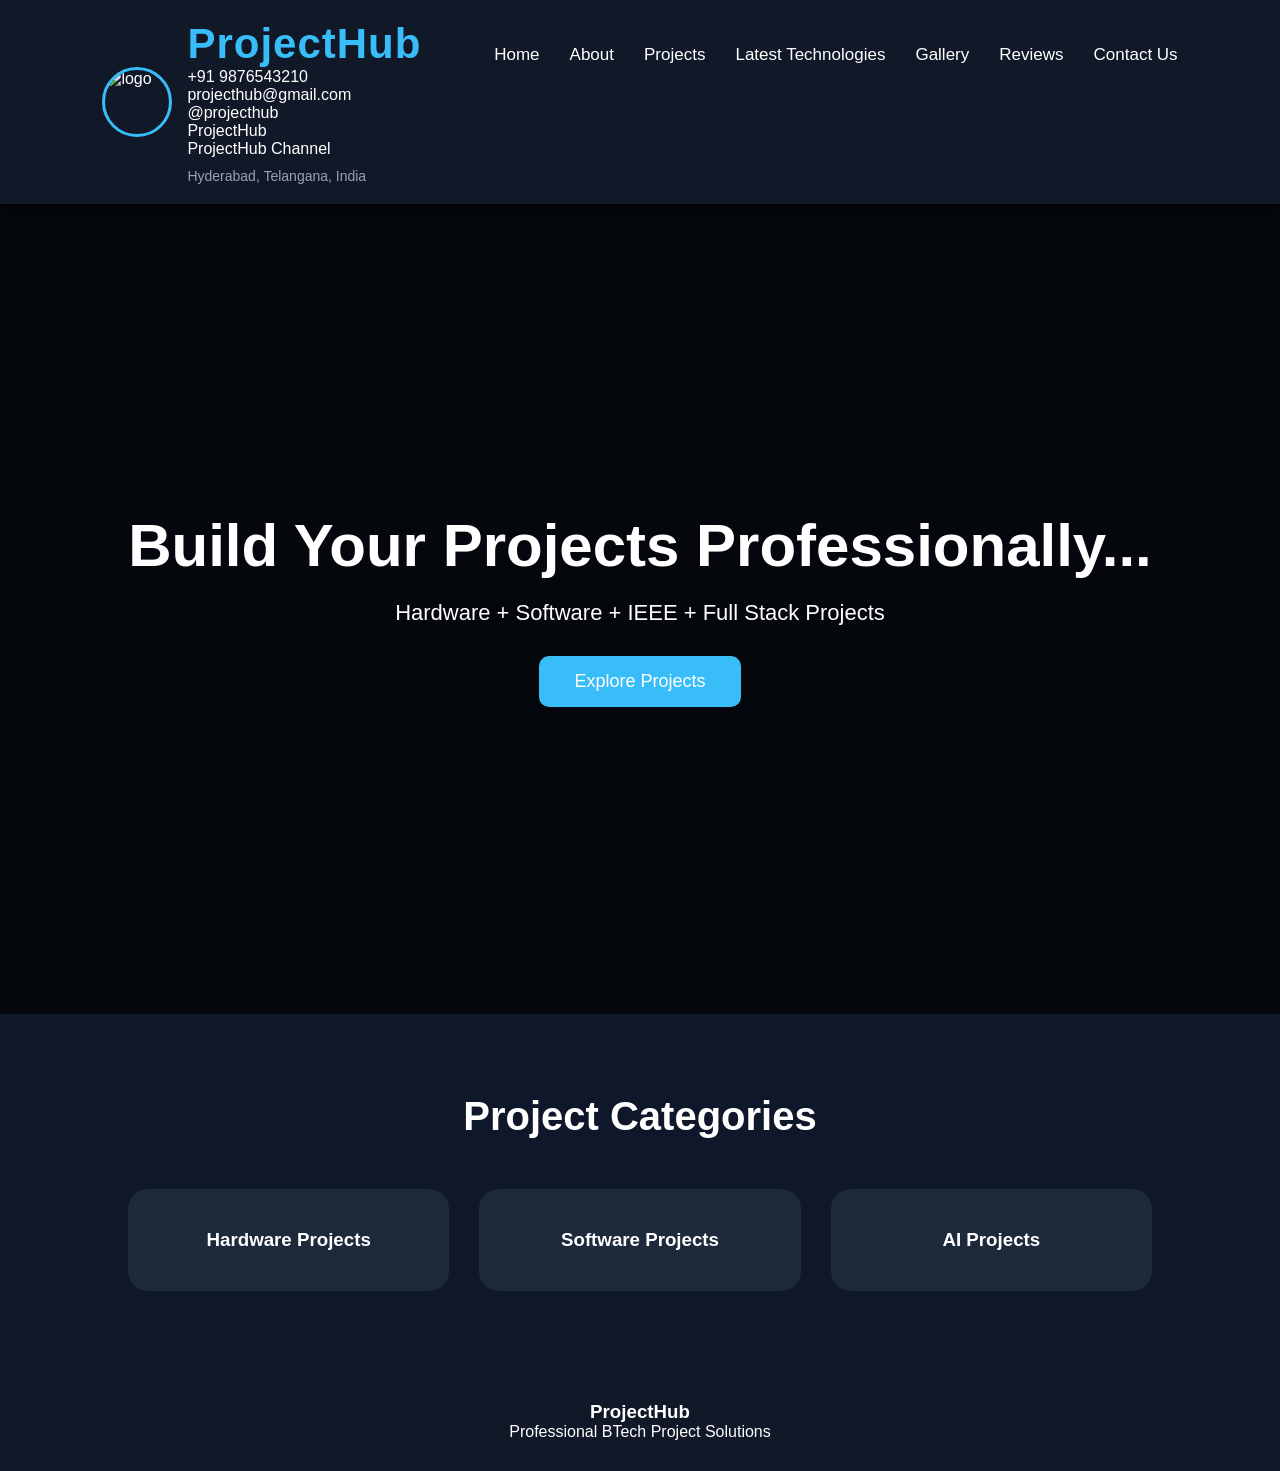
==== frontend/index.html @ d3502909 "Initial ProjectHub Website" ====
<!DOCTYPE html>
<html lang="en">

<head>
    <meta charset="UTF-8" />
    <meta name="viewport" content="width=device-width, initial-scale=1.0" />

    <title>ProjectHub</title>

    <link rel="stylesheet" href="style.css">

    <link href="https://cdn.jsdelivr.net/npm/remixicon/fonts/remixicon.css" rel="stylesheet">
</head>

<body>

    <nav class="navbar">

        <div class="logo-section">

            <img src="assets/logo.png" alt="logo">

            <div class="logo-text">
                <h1>ProjectHub</h1>

                <div class="contact-info">

                    <p>
                        <i class="ri-phone-fill"></i>
                        +91 9876543210
                    </p>

                    <p>
                        <i class="ri-mail-fill"></i>
                        projecthub@gmail.com
                    </p>

                    <p>
                        <i class="ri-instagram-fill"></i>
                        @projecthub
                    </p>

                    <p>
                        <i class="ri-facebook-circle-fill"></i>
                        ProjectHub
                    </p>

                    <p>
                        <i class="ri-youtube-fill"></i>
                        ProjectHub Channel
                    </p>

                </div>

                <div class="address">

                    <p>
                        Hyderabad, Telangana, India
                    </p>

                </div>
            </div>

        </div>

        <ul class="nav-links">
            <li><a href="#">Home</a></li>
            <li><a href="about.html">About</a></li>
            <li><a href="projects.html">Projects</a></li>
            <li><a href="technologies.html">Latest Technologies</a></li>
            <li><a href="gallery.html">Gallery</a></li>
            <li><a href="reviews.html">Reviews</a></li>
            <li><a href="contact.html">Contact Us</a></li>
        </ul>

    </nav>

    <section class="hero">

        <div class="hero-content">

            <h1>
                Build Your Projects Professionally...
            </h1>

            <p>
                Hardware + Software + IEEE + Full Stack Projects
            </p>

            <button>
                Explore Projects
            </button>

        </div>

    </section>

    <section class="categories">

        <h2>Project Categories</h2>

        <div class="card-container">

            <div class="card">
                <i class="ri-cpu-line"></i>
                <h3>Hardware Projects</h3>
            </div>

            <div class="card">
                <i class="ri-code-box-line"></i>
                <h3>Software Projects</h3>
            </div>

            <div class="card">
                <i class="ri-robot-line"></i>
                <h3>AI Projects</h3>
            </div>

            

        </div>

    </section>


    <footer>

        <h3>ProjectHub</h3>

        <p>
            Professional BTech Project Solutions
        </p>

    </footer>

    <script src="script.js"></script>

</body>

</html>
---- frontend/style.css ----
*{
    margin:0;
    padding:0;
    box-sizing:border-box;
    font-family:Arial;
}

body{
    background:#0f172a;
    color:white;
}

.navbar{
    display:flex;
    justify-content:space-between;
    align-items:flex-start;
    padding:20px 8%;
    background:#111827;
    position:sticky;
    top:0;
    z-index:1000;
    box-shadow:0 4px 20px rgba(0,0,0,0.4);
}

.logo-section{
    display:flex;
    align-items:center;
    gap:15px;
}

.logo-section img{
    width:70px;
    height:70px;
    border-radius:50%;
    object-fit:cover;
    border:3px solid #38bdf8;
}

.logo-text h1{
    font-size:42px;
    color:#38bdf8;
    font-weight:800;
    letter-spacing:1px;
}



.address{
    margin-top:10px;
}

.address p{
    color:#94a3b8;
    font-size:14px;
}

.nav-links{
    display:flex;
    list-style:none;
    gap:30px;
    margin-top:25px;
}

.nav-links a{
    text-decoration:none;
    color:white;
    font-size:17px;
    font-weight:500;
    transition:0.3s;
    position:relative;
}

.nav-links a:hover{
    color:#38bdf8;
}

.nav-links a::after{
    content:'';
    position:absolute;
    left:0;
    bottom:-5px;
    width:0%;
    height:2px;
    background:#38bdf8;
    transition:0.3s;
}

.nav-links a:hover::after{
    width:100%;
}

.hero{
    height:90vh;
    display:flex;
    justify-content:center;
    align-items:center;
    text-align:center;
    background:linear-gradient(
        rgba(0,0,0,0.7),
        rgba(0,0,0,0.7)
    ),
    url('https://images.unsplash.com/photo-1515879218367-8466d910aaa4?q=80&w=1920')
    center/cover;
}

.hero-content h1{
    font-size:60px;
    margin-bottom:20px;
}

.hero-content p{
    font-size:22px;
    margin-bottom:30px;
}

.hero-content button{
    padding:15px 35px;
    border:none;
    background:#38bdf8;
    color:white;
    border-radius:10px;
    font-size:18px;
    cursor:pointer;
    transition:0.3s;
}

.hero-content button:hover{
    transform:scale(1.05);
}

.categories{
    padding:80px 10%;
}

.categories h2{
    text-align:center;
    font-size:40px;
    margin-bottom:50px;
}

.card-container{
    display:grid;
    grid-template-columns:repeat(auto-fit,minmax(250px,1fr));
    gap:30px;
}

.card{
    background:#1e293b;
    padding:40px;
    text-align:center;
    border-radius:20px;
    transition:0.3s;
}

.card:hover{
    transform:translateY(-10px);
    background:#334155;
}

.card i{
    font-size:50px;
    color:#38bdf8;
    margin-bottom:20px;
}

.contact-section{
    padding:80px 10%;
}

.contact-section h2{
    text-align:center;
    margin-bottom:40px;
    font-size:40px;
}




footer{
    background:#111827;
    padding:30px;
    text-align:center;
}


.about-page{
    min-height:100vh;
    padding:100px 10%;
    background:#0f172a;
}

.about-content{
    max-width:1100px;
    margin:auto;
}

.about-content h1{
    font-size:55px;
    color:#38bdf8;
    margin-bottom:40px;
    text-align:center;
}

.about-content p{
    font-size:20px;
    line-height:2;
    color:#e2e8f0;
    margin-bottom:30px;
    text-align:justify;
}


.services-section{
    padding:80px 10%;
    background:#111827;
}

.services-section h2{
    text-align:center;
    font-size:45px;
    margin-bottom:60px;
    color:#38bdf8;
}

.services-container{
    display:grid;
    grid-template-columns:repeat(auto-fit,minmax(320px,1fr));
    gap:40px;
}

.service-card{
    background:#1e293b;
    padding:40px;
    border-radius:20px;
    transition:0.3s;
    box-shadow:0 5px 20px rgba(0,0,0,0.3);
}

.service-card:hover{
    transform:translateY(-10px);
    background:#334155;
}

.service-card i{
    font-size:55px;
    color:#38bdf8;
    margin-bottom:20px;
}

.service-card h3{
    font-size:30px;
    margin-bottom:25px;
}

.service-card ul{
    list-style:none;
}

.service-card ul li{
    margin-bottom:15px;
    font-size:18px;
    color:#e2e8f0;
    position:relative;
    padding-left:25px;
}

.service-card ul li::before{
    content:'✓';
    position:absolute;
    left:0;
    color:#38bdf8;
    font-weight:bold;
}



.technology-page{
    min-height:100vh;
    padding:100px 10%;
    background:#0f172a;
}

.technology-page h1{
    text-align:center;
    font-size:55px;
    color:#38bdf8;
    margin-bottom:70px;
}

.technology-box{
    background:#1e293b;
    padding:50px;
    border-radius:20px;
    margin-bottom:50px;
    box-shadow:0 5px 20px rgba(0,0,0,0.3);
}

.technology-box h2{
    font-size:38px;
    color:#38bdf8;
    margin-bottom:35px;
    display:flex;
    align-items:center;
    gap:15px;
}

.technology-box ul{
    list-style:none;
}

.technology-box ul li{
    font-size:18px;
    color:#e2e8f0;
    margin-bottom:18px;
    position:relative;
    padding-left:35px;
    font-weight:600;
}

.technology-box ul li::before{
    content:'✓';
    position:absolute;
    left:0;
    color:#84cc16;
    font-size:20px;
    font-weight:bold;
}



.review-page{
    min-height:100vh;
    padding:100px 10%;
    background:#0f172a;
}

.review-page h1{
    text-align:center;
    font-size:55px;
    margin-bottom:50px;
    color:#38bdf8;
}

.review-form-container{
    max-width:800px;
    margin:auto;
    margin-bottom:70px;
}

#reviewForm{
    background:#1e293b;
    padding:40px;
    border-radius:20px;
    display:flex;
    flex-direction:column;
    gap:25px;
}

#reviewForm input,
#reviewForm textarea,
#reviewForm select{
    padding:18px;
    border:none;
    border-radius:10px;
    font-size:17px;
    background:#334155;
    color:white;
}

#reviewForm textarea{
    height:150px;
    resize:none;
}

#reviewForm button{
    padding:18px;
    border:none;
    border-radius:10px;
    background:#38bdf8;
    color:white;
    font-size:18px;
    cursor:pointer;
    transition:0.3s;
}

#reviewForm button:hover{
    transform:scale(1.02);
}

.reviews-container{
    display:flex;
    flex-direction:column;
    gap:30px;
}

.review-card{
    background:#1e293b;
    padding:35px;
    border-radius:20px;
    box-shadow:0 5px 20px rgba(0,0,0,0.3);
}

.review-top{
    display:flex;
    justify-content:space-between;
    align-items:center;
    margin-bottom:15px;
}

.review-top h2{
    color:#38bdf8;
    font-size:28px;
}

.review-top span{
    color:#94a3b8;
    font-size:15px;
}

.review-card h3{
    font-size:22px;
    margin-bottom:15px;
    color:white;
}

.stars{
    font-size:24px;
    margin-bottom:20px;
}

.review-message{
    font-size:18px;
    line-height:1.8;
    color:#e2e8f0;
    margin-bottom:25px;
}

.improvement-box{
    background:#334155;
    padding:20px;
    border-radius:15px;
}

.improvement-box h4{
    margin-bottom:10px;
    color:#38bdf8;
}

.improvement-box p{
    color:#e2e8f0;
    line-height:1.7;
}


.contact-page{
    min-height:100vh;
    padding:100px 10%;
    background:#0f172a;
}

.contact-page h1{
    text-align:center;
    font-size:55px;
    margin-bottom:70px;
    color:#38bdf8;
}

.contact-container{
    display:grid;
    grid-template-columns:repeat(auto-fit,minmax(280px,1fr));
    gap:35px;
}

.contact-card{
    background:#1e293b;
    padding:40px;
    border-radius:20px;
    text-align:center;
    transition:0.3s;
    box-shadow:0 5px 20px rgba(0,0,0,0.3);
}

.contact-card p a{
    color:#e2e8f0;
    text-decoration:none;
    transition:0.3s;
}

.contact-card p a:hover{
    color:#38bdf8;
}

.contact-card:hover{
    transform:translateY(-10px);
    background:#334155;
}

.contact-card i{
    font-size:55px;
    color:#38bdf8;
    margin-bottom:20px;
}

.contact-card h2{
    font-size:28px;
    margin-bottom:20px;
    color:white;
}

.contact-card p{
    font-size:18px;
    color:#e2e8f0;
    line-height:1.8;
}
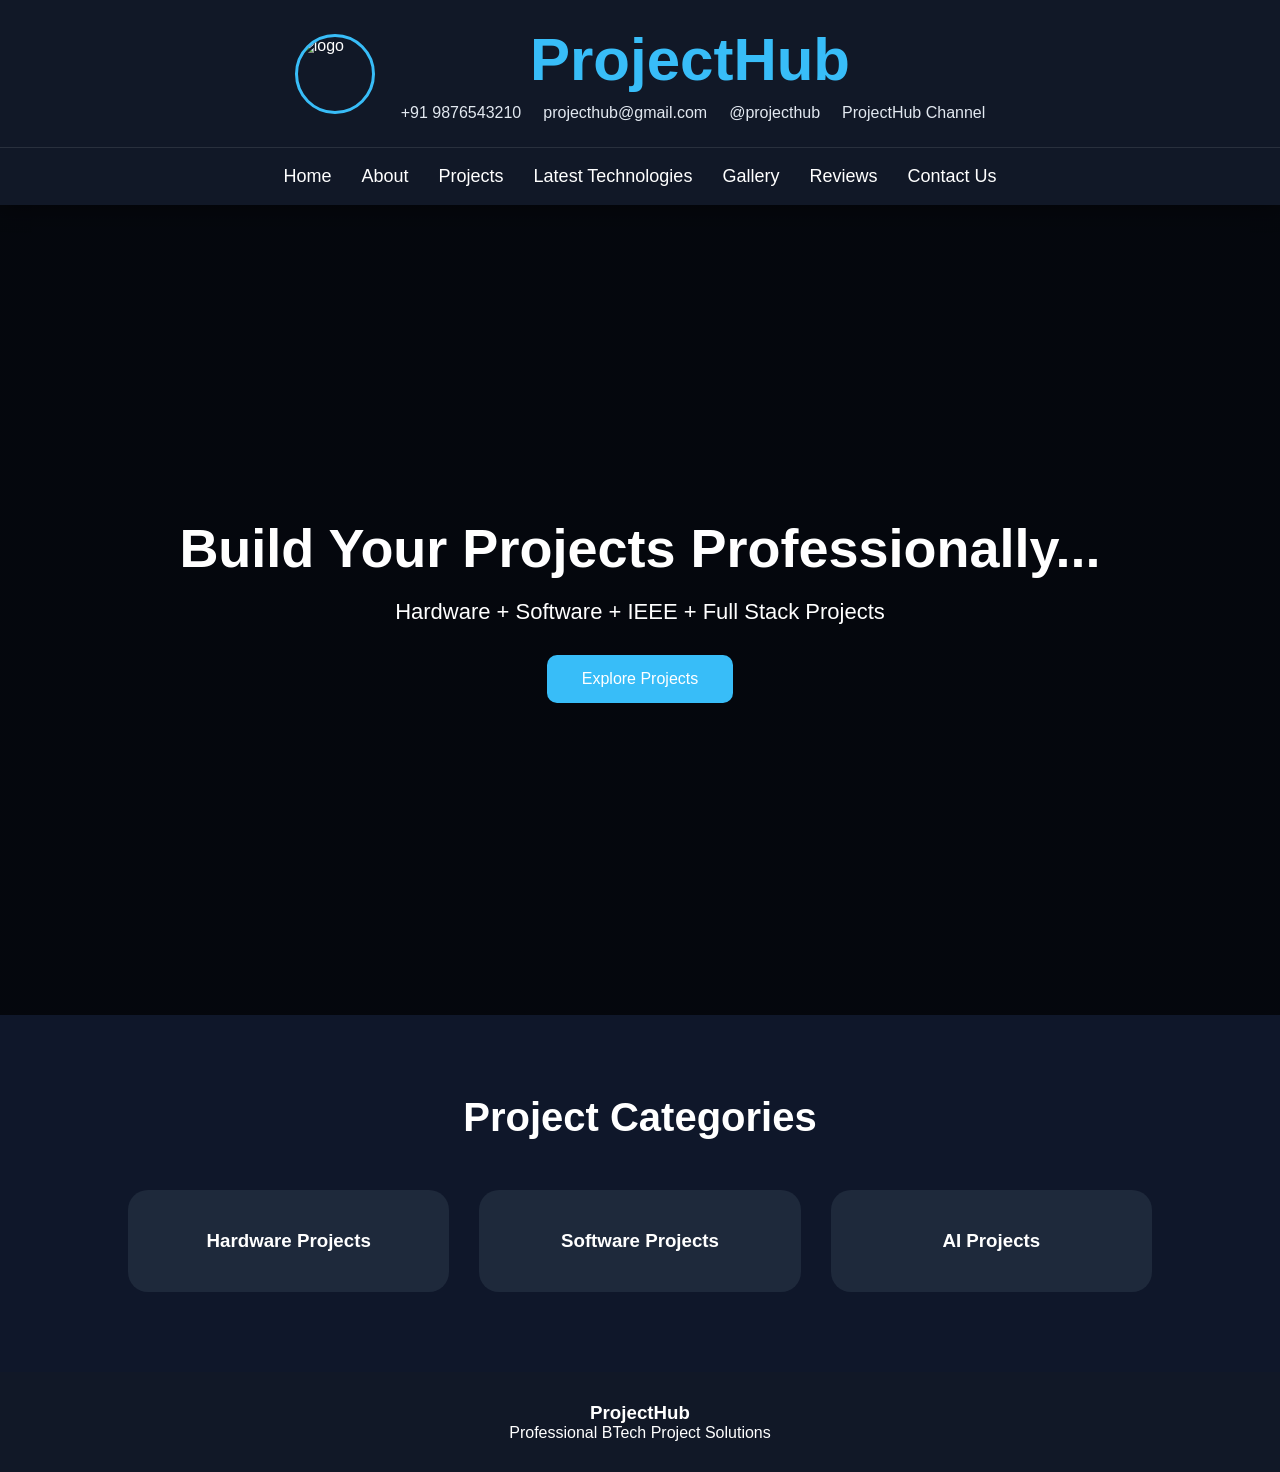
==== commit 4819c8de: "admin page added successfully" ====
--- a/frontend/index.html
+++ b/frontend/index.html
@@ -14,66 +14,181 @@
 
 <body>
 
-    <nav class="navbar">
-
-        <div class="logo-section">
-
-            <img src="assets/logo.png" alt="logo">
-
-            <div class="logo-text">
-                <h1>ProjectHub</h1>
-
-                <div class="contact-info">
-
-                    <p>
-                        <i class="ri-phone-fill"></i>
-                        +91 9876543210
-                    </p>
-
-                    <p>
-                        <i class="ri-mail-fill"></i>
-                        projecthub@gmail.com
-                    </p>
-
-                    <p>
-                        <i class="ri-instagram-fill"></i>
-                        @projecthub
-                    </p>
-
-                    <p>
-                        <i class="ri-facebook-circle-fill"></i>
-                        ProjectHub
-                    </p>
-
-                    <p>
-                        <i class="ri-youtube-fill"></i>
-                        ProjectHub Channel
-                    </p>
+        <nav class="navbar">
+
+        <div class="top-navbar">
+
+            <div class="logo-section">
+
+                <img src="assets/logo.png" alt="logo">
+
+                <div class="logo-text">
+
+                    <h1>ProjectHub</h1>
+
+                    <div class="contact-info">
+
+                        <p>
+                            <i class="ri-phone-fill"></i>
+                            +91 9876543210
+                        </p>
+
+                        <p>
+                            <i class="ri-mail-fill"></i>
+                            projecthub@gmail.com
+                        </p>
+
+                        <p>
+                            <i class="ri-instagram-fill"></i>
+                            @projecthub
+                        </p>
+
+                        <p>
+                            <i class="ri-youtube-fill"></i>
+                            ProjectHub Channel
+                        </p>
+
+                    </div>
 
                 </div>
 
-                <div class="address">
-
-                    <p>
-                        Hyderabad, Telangana, India
-                    </p>
-
-                </div>
             </div>
 
         </div>
 
-        <ul class="nav-links">
-            <li><a href="#">Home</a></li>
-            <li><a href="about.html">About</a></li>
-            <li><a href="projects.html">Projects</a></li>
-            <li><a href="technologies.html">Latest Technologies</a></li>
-            <li><a href="gallery.html">Gallery</a></li>
-            <li><a href="reviews.html">Reviews</a></li>
-            <li><a href="contact.html">Contact Us</a></li>
-        </ul>
-
-    </nav>
+        <div class="bottom-navbar">
+
+            <ul class="nav-links">
+
+                <li><a href="index.html">Home</a></li>
+
+                <li><a href="about.html">About</a></li>
+
+                <li class="dropdown">
+
+                    <a href="#">
+                        Projects
+                    </a>
+
+                    <ul class="dropdown-menu">
+
+                        <li class="sub-dropdown">
+
+                            <a href="#">
+                                Hardware Projects
+                            </a>
+
+                            <ul class="sub-dropdown-menu">
+
+                                <li>
+                                    <a href="vlsi-projects.html">
+                                        VLSI
+                                    </a>
+                                </li>
+
+                                <li>
+                                    <a href="embedded-projects.html">
+                                        Embedded
+                                    </a>
+                                </li>
+
+                                <li>
+                                    <a href="iot-projects.html">
+                                        IoT
+                                    </a>
+                                </li>
+
+                            </ul>
+
+                        </li>
+
+                        <li>
+                            <a href="#">
+                                Software Projects
+                            </a>
+                        </li>
+
+                        <li>
+                            <a href="#">
+                                AI Projects
+                            </a>
+                        </li>
+
+                    </ul>
+
+                </li>
+
+                <li>
+                    <a href="technologies.html">
+                        Latest Technologies
+                    </a>
+                </li>
+
+                <li>
+                    <a href="#">Gallery</a>
+                </li>
+
+                <li>
+                    <a href="reviews.html">
+                        Reviews
+                    </a>
+                </li>
+
+                <li>
+                    <a href="contact.html">
+                        Contact Us
+                    </a>
+                </li>
+
+            </ul>
+
+        </div>
+
+        </nav>
+
+        <div class="user-profile"
+            id="userProfile">
+
+            <div class="profile-wrapper">
+
+                <p class="welcome-text">
+
+                    Welcome,
+
+                    <span id="profileUsername">
+
+                    </span>
+
+                </p>
+
+                <button
+                    class="menu-button"
+                    onclick="toggleMenu()">
+
+                    ☰
+
+                </button>
+
+            </div>
+
+            <div class="profile-menu"
+                id="profileMenu">
+
+                <button onclick="openChat()">
+
+                    Chat With Us
+
+                </button>
+
+                <button onclick="logout()">
+
+                    Logout
+
+                </button>
+
+            </div>
+
+        </div>
 
     <section class="hero">
 
@@ -135,6 +250,408 @@
 
     <script src="script.js"></script>
 
+    <div class="auth-modal"
+        id="authModal">
+
+        <!-- REGISTER -->
+
+        <form class="auth-form"
+            id="registerForm"
+            onsubmit="registerUser(event)">
+
+            <h1>Register</h1>
+
+            <input
+                type="text"
+                id="registerName"
+                placeholder="Enter Name"
+                required
+            >
+
+            <input
+                type="email"
+                id="registerEmail"
+                placeholder="Enter Gmail"
+                required
+            >
+
+            <input
+                type="password"
+                id="registerPassword"
+                placeholder="Create Password"
+                required
+            >
+
+            <p class="password-text">
+
+                Password must contain:
+                1 capital letter,
+                1 special character,
+                1 number,
+                minimum 6 characters
+
+            </p>
+
+            <button type="submit">
+
+                Register
+
+            </button>
+
+            <p>
+
+                Already Registered?
+
+                <span onclick="openLogin()">
+
+                    Login
+
+                </span>
+
+            </p>
+
+        </form>
+
+
+        <!-- LOGIN -->
+
+        <form class="auth-form"
+            id="loginForm"
+            onsubmit="loginUser(event)">
+
+            <h1>Login</h1>
+
+            <input
+                type="email"
+                id="loginEmail"
+                placeholder="Enter Gmail"
+                required
+            >
+
+            <input
+                type="password"
+                id="loginPassword"
+                placeholder="Enter Password"
+                required
+            >
+
+            <button type="submit">
+
+                Login
+
+            </button>
+
+            <p>
+
+                Forgot Password?
+
+                <span onclick="openForgot()">
+
+                    Reset
+
+                </span>
+
+            </p>
+
+            <p>
+
+                New User?
+
+                <span onclick="openRegister()">
+
+                    Register
+
+                </span>
+
+            </p>
+
+        </form>
+
+
+        <!-- FORGOT PASSWORD -->
+
+        <form class="auth-form"
+            id="forgotForm"
+            onsubmit="forgotPassword(event)">
+
+            <h1>Reset Password</h1>
+
+            <input
+                type="email"
+                id="forgotEmail"
+                placeholder="Enter Gmail"
+                required
+            >
+
+            <input
+                type="password"
+                id="forgotPassword"
+                placeholder="Enter New Password"
+                required
+            >
+
+            <p class="password-text">
+
+                Password must contain:
+                1 capital letter,
+                1 special character,
+                1 number,
+                minimum 6 characters
+
+            </p>
+
+            <button type="submit" id="changePasswordBtn">
+
+                Change Password
+
+            </button>
+
+        </form>
+
+    </div>
+
+
+    <div class="chat-box"
+        id="chatBox">
+
+        <div class="chat-header">
+
+            Chat With Admin
+
+            <button
+                onclick="closeChat()">
+
+                ✕
+
+            </button>
+
+        </div>
+
+        <div class="chat-messages">
+
+            <p>
+
+                Hello 👋
+                How can we help you?
+
+            </p>
+
+        </div>
+
+        <input
+            type="text"
+            placeholder="Type Message..."
+        >
+
+        <button>
+
+            Send
+
+        </button>
+
+    </div>
+
+
+    <div class="auth-modal"
+        id="authModal">
+
+        <!-- REGISTER -->
+
+        <form class="auth-form"
+            id="registerForm"
+            onsubmit="registerUser(event)">
+
+            <h1>Register</h1>
+
+            <input
+                type="text"
+                id="registerName"
+                placeholder="Enter Name"
+                required
+            >
+
+            <input
+                type="email"
+                id="registerEmail"
+                placeholder="Enter Gmail"
+                required
+            >
+
+            <input
+                type="password"
+                id="registerPassword"
+                placeholder="Create Password"
+                required
+            >
+
+            <p class="password-text">
+
+                Password must contain:
+                1 capital letter,
+                1 special character,
+                1 number,
+                minimum 6 characters
+
+            </p>
+
+            <button type="submit">
+
+                Register
+
+            </button>
+
+            <p>
+
+                Already Registered?
+
+                <span onclick="openLogin()">
+
+                    Login
+
+                </span>
+
+            </p>
+
+        </form>
+
+
+
+        <!-- LOGIN -->
+
+        <form class="auth-form"
+            id="loginForm"
+            onsubmit="loginUser(event)">
+
+            <h1>Login</h1>
+
+            <input
+                type="email"
+                id="loginEmail"
+                placeholder="Enter Gmail"
+                required
+            >
+
+            <input
+                type="password"
+                id="loginPassword"
+                placeholder="Enter Password"
+                required
+            >
+
+            <button type="submit">
+
+                Login
+
+            </button>
+
+            <p>
+
+                Forgot Password?
+
+                <span onclick="openForgot()">
+
+                    Reset
+
+                </span>
+
+            </p>
+
+            <p>
+
+                New User?
+
+                <span onclick="openRegister()">
+
+                    Register
+
+                </span>
+
+            </p>
+
+        </form>
+
+
+
+        <!-- FORGOT PASSWORD -->
+
+        <form class="auth-form"
+            id="forgotForm"
+            onsubmit="forgotPassword(event)">
+
+            <h1>Reset Password</h1>
+
+            <input
+                type="email"
+                id="forgotEmail"
+                placeholder="Enter Gmail"
+                required
+            >
+
+            <input
+                type="password"
+                id="forgotNewPassword"
+                placeholder="Enter New Password"
+                required
+            >
+
+            <button type="submit">
+
+                Change Password
+
+            </button>
+
+        </form>
+
+    </div>
+
+
+
+    <script src="auth.js"></script>
+
+
+    <div class="chat-box"
+        id="chatBox">
+
+        <div class="chat-header">
+
+            Chat With Admin
+
+            <button onclick="closeChat()">
+
+                ✕
+
+            </button>
+
+        </div>
+
+        <div class="chat-messages">
+
+            <p>
+
+                Hello 👋
+                How can we help you?
+
+            </p>
+
+        </div>
+
+        <input
+            type="text"
+            id="chatInput"
+            placeholder="Type Message..."
+        >
+
+        <button onclick="sendMessage()">
+
+            Send
+
+        </button>
+
+    </div>
+
+
+    
+
 </body>
 
 </html>
--- a/frontend/style.css
+++ b/frontend/style.css
@@ -11,60 +11,87 @@
 }
 
 .navbar{
-    display:flex;
-    justify-content:space-between;
-    align-items:flex-start;
-    padding:20px 8%;
     background:#111827;
-    position:sticky;
-    top:0;
-    z-index:1000;
+    width:100%;
+    
     box-shadow:0 4px 20px rgba(0,0,0,0.4);
 }
 
+
+
+
+
+
+
+.top-navbar{
+    display:flex;
+    justify-content:center;
+    align-items:center;
+    padding:25px 5%;
+    border-bottom:1px solid rgba(255,255,255,0.1);
+}
+
 .logo-section{
     display:flex;
     align-items:center;
-    gap:15px;
+    gap:20px;
 }
 
 .logo-section img{
-    width:70px;
-    height:70px;
+    width:80px;
+    height:80px;
     border-radius:50%;
     object-fit:cover;
     border:3px solid #38bdf8;
 }
 
+.logo-text{
+    text-align:center;
+}
+
 .logo-text h1{
-    font-size:42px;
+    font-size:60px;
     color:#38bdf8;
     font-weight:800;
-    letter-spacing:1px;
-}
-
-
-
-.address{
-    margin-top:10px;
-}
-
-.address p{
-    color:#94a3b8;
-    font-size:14px;
+    margin-bottom:10px;
+}
+
+.contact-info{
+    display:flex;
+    gap:16px;
+    flex-wrap:wrap;
+    justify-content:center;
+}
+
+.contact-info p{
+    font-size:16px;
+    color:#e2e8f0;
+    display:flex;
+    align-items:center;
+    gap:6px;
+}
+
+.contact-info i{
+    color:#38bdf8;
+}
+
+.bottom-navbar{
+    padding:18px 5%;
 }
 
 .nav-links{
     display:flex;
+    justify-content:center;
+    align-items:center;
     list-style:none;
     gap:30px;
-    margin-top:25px;
+    flex-wrap:wrap;
 }
 
 .nav-links a{
     text-decoration:none;
     color:white;
-    font-size:17px;
+    font-size:18px;
     font-weight:500;
     transition:0.3s;
     position:relative;
@@ -104,7 +131,7 @@
 }
 
 .hero-content h1{
-    font-size:60px;
+    font-size:54px;
     margin-bottom:20px;
 }
 
@@ -119,7 +146,7 @@
     background:#38bdf8;
     color:white;
     border-radius:10px;
-    font-size:18px;
+    font-size:16px;
     cursor:pointer;
     transition:0.3s;
 }
@@ -511,4 +538,701 @@
     font-size:18px;
     color:#e2e8f0;
     line-height:1.8;
+}
+
+.dropdown{
+    position:relative;
+}
+
+.dropdown-menu{
+    position:absolute;
+    top:100%;
+    left:0;
+    background:#1e293b;
+    min-width:230px;
+    border-radius:12px;
+    padding:10px 0;
+    list-style:none;
+    display:none;
+    box-shadow:0 5px 20px rgba(0,0,0,0.4);
+    z-index:1000;
+}
+
+.dropdown-menu li{
+    width:100%;
+}
+
+.dropdown-menu li a{
+    display:block;
+    padding:14px 20px;
+    color:white;
+    text-decoration:none;
+    transition:0.3s;
+    font-size:15px;
+}
+
+.dropdown-menu li a:hover{
+    background:#334155;
+    color:#38bdf8;
+}
+
+.dropdown:hover .dropdown-menu{
+    display:block;
+}
+
+
+.sub-dropdown{
+    position:relative;
+}
+
+.sub-dropdown-menu{
+    position:absolute;
+    top:0;
+    left:100%;
+    background:#1e293b;
+    min-width:200px;
+    border-radius:12px;
+    padding:10px 0;
+    list-style:none;
+    display:none;
+    box-shadow:0 5px 20px rgba(0,0,0,0.4);
+}
+
+.sub-dropdown-menu li a{
+    display:block;
+    padding:14px 20px;
+    color:white;
+    text-decoration:none;
+    transition:0.3s;
+    font-size:15px;
+}
+
+.sub-dropdown-menu li a:hover{
+    background:#334155;
+    color:#38bdf8;
+}
+
+.sub-dropdown:hover .sub-dropdown-menu{
+    display:block;
+}
+
+
+
+
+
+
+
+
+.project-card img{
+    width:100%;
+    height:240px;
+    object-fit:cover;
+}
+
+
+
+.project-content h3{
+    color:white;
+    margin-bottom:15px;
+    font-size:20px;
+}
+
+
+
+.project-content p{
+    color:#cbd5e1;
+    line-height:1.7;
+}
+
+
+.sub-title{
+    color:white;
+    font-size:35px;
+    margin:50px 0 25px;
+}
+
+
+
+
+
+
+
+.user-profile{
+    position:absolute;
+    top:20px;
+    right:30px;
+    display:none;
+}
+
+.profile-button{
+    background:#38bdf8;
+    color:white;
+    border:none;
+    padding:12px 20px;
+    border-radius:10px;
+    cursor:pointer;
+    font-size:15px;
+}
+
+.profile-menu{
+    display:none;
+    position:absolute;
+    right:0;
+    top:55px;
+    background:#1e293b;
+    border-radius:10px;
+    overflow:hidden;
+    width:180px;
+}
+
+.profile-menu button{
+    width:100%;
+    border:none;
+    background:none;
+    color:white;
+    padding:15px;
+    cursor:pointer;
+    text-align:left;
+}
+
+.profile-menu button:hover{
+    background:#334155;
+}
+
+.project-content h2{
+    cursor:pointer;
+}
+
+.chat-box{
+    position:fixed;
+    bottom:20px;
+    right:20px;
+    width:320px;
+    background:#1e293b;
+    border-radius:15px;
+    display:none;
+    flex-direction:column;
+    overflow:hidden;
+    z-index:9999;
+}
+
+.chat-header{
+    background:#38bdf8;
+    color:white;
+    padding:15px;
+    display:flex;
+    justify-content:space-between;
+    align-items:center;
+}
+
+.chat-messages{
+    height:250px;
+    padding:15px;
+    color:white;
+}
+
+.chat-box input{
+    border:none;
+    padding:15px;
+    outline:none;
+}
+
+.chat-box button{
+    border:none;
+    padding:14px;
+    background:#38bdf8;
+    color:white;
+    cursor:pointer;
+}
+
+
+
+.projects-section{
+    padding:70px 5%;
+    background:#0f172a;
+    min-height:100vh;
+}
+
+.projects-title{
+    text-align:center;
+    font-size:50px;
+    color:#38bdf8;
+    margin-bottom:50px;
+    font-weight:800;
+}
+
+.projects-container{
+    display:grid;
+    grid-template-columns:
+    repeat(auto-fit,minmax(320px,1fr));
+    gap:30px;
+}
+
+.project-card{
+    background:#1e293b;
+    border-radius:20px;
+    overflow:hidden;
+    transition:0.3s;
+    box-shadow:0 6px 25px rgba(0,0,0,0.4);
+}
+
+.project-card:hover{
+    transform:translateY(-8px);
+}
+
+.project-content{
+    padding:25px;
+}
+
+.project-content h2{
+    color:#38bdf8;
+    font-size:22px;
+    margin-bottom:12px;
+    cursor:pointer;
+}
+
+.project-content h2:hover{
+    text-decoration:underline;
+}
+
+.tech-text{
+    color:#facc15;
+    font-size:14px;
+    line-height:1.6;
+}
+
+
+
+/* AUTH MODAL */
+
+.auth-modal{
+    position:fixed;
+    inset:0;
+    background:rgba(0,0,0,0.7);
+    display:none;
+    justify-content:center;
+    align-items:center;
+    z-index:99999;
+}
+
+.auth-form{
+    background:#1e293b;
+    width:400px;
+    padding:40px;
+    border-radius:20px;
+    display:none;
+    flex-direction:column;
+    gap:18px;
+}
+
+.auth-form h1{
+    color:#38bdf8;
+    text-align:center;
+}
+
+.auth-form input{
+    padding:14px;
+    border:none;
+    border-radius:10px;
+    outline:none;
+    font-size:15px;
+}
+
+.auth-form button{
+    padding:14px;
+    border:none;
+    border-radius:10px;
+    background:#38bdf8;
+    color:white;
+    cursor:pointer;
+    font-size:16px;
+}
+
+.auth-form button:hover{
+    opacity:0.9;
+}
+
+.auth-form p{
+    color:white;
+    text-align:center;
+    line-height:1.6;
+}
+
+.auth-form span{
+    color:#38bdf8;
+    cursor:pointer;
+    font-weight:600;
+}
+
+.password-text{
+    color:#cbd5e1;
+    font-size:13px;
+    line-height:1.6;
+}
+
+
+
+/* PROJECT DETAILS PAGE */
+
+.details-section{
+    min-height:100vh;
+    background:#0f172a;
+    padding:60px 5%;
+    display:flex;
+    justify-content:center;
+    align-items:center;
+}
+
+.details-container{
+    max-width:900px;
+    width:100%;
+    background:#1e293b;
+    padding:40px;
+    border-radius:20px;
+    box-shadow:0 6px 25px rgba(0,0,0,0.4);
+}
+
+.details-image{
+    width:100%;
+    border-radius:15px;
+    margin-bottom:30px;
+}
+
+.details-container h1{
+    color:#38bdf8;
+    font-size:40px;
+    margin-bottom:15px;
+}
+
+.details-container h2{
+    color:white;
+    margin-bottom:20px;
+}
+
+.details-tech{
+    color:#facc15;
+    font-size:18px;
+    margin-bottom:25px;
+}
+
+.details-description{
+    color:#cbd5e1;
+    line-height:1.8;
+    font-size:17px;
+}
+
+
+
+body{
+    margin:0;
+    padding:0;
+    font-family:Arial, sans-serif;
+    background:#0f172a;
+}
+
+
+
+/* SCROLLBAR */
+
+::-webkit-scrollbar{
+    width:10px;
+}
+
+::-webkit-scrollbar-track{
+    background:#1e293b;
+}
+
+::-webkit-scrollbar-thumb{
+    background:#38bdf8;
+    border-radius:10px;
+}
+
+
+
+/* PROJECT CARD ANIMATION */
+
+.project-card{
+    animation:fadeIn 0.5s ease;
+}
+
+@keyframes fadeIn{
+
+    from{
+        opacity:0;
+        transform:translateY(20px);
+    }
+
+    to{
+        opacity:1;
+        transform:translateY(0);
+    }
+
+}
+
+
+
+/* TITLE CLICK EFFECT */
+
+.project-content h2{
+    transition:0.3s;
+}
+
+.project-content h2:hover{
+    color:#7dd3fc;
+}
+
+
+
+/* MODAL ANIMATION */
+
+.auth-form{
+    animation:popup 0.3s ease;
+}
+
+@keyframes popup{
+
+    from{
+        transform:scale(0.8);
+        opacity:0;
+    }
+
+    to{
+        transform:scale(1);
+        opacity:1;
+    }
+
+}
+
+
+
+/* MOBILE RESPONSIVE */
+
+@media(max-width:768px){
+
+    .projects-title{
+        font-size:35px;
+    }
+
+    .auth-form{
+        width:90%;
+        padding:30px;
+    }
+
+    .project-content h2{
+        font-size:18px;
+    }
+
+}
+
+
+
+.user-profile{
+    position:absolute;
+    top:20px;
+    right:30px;
+    display:none;
+    z-index:9999;
+}
+
+.profile-wrapper{
+    display:flex;
+    align-items:center;
+    gap:15px;
+}
+
+.welcome-text{
+    color:white;
+    font-size:16px;
+    font-weight:600;
+}
+
+.menu-button{
+    background:#38bdf8;
+    color:white;
+    border:none;
+    width:45px;
+    height:45px;
+    border-radius:10px;
+    cursor:pointer;
+    font-size:22px;
+}
+
+
+
+/* CHAT BOX */
+
+.chat-box{
+    position:fixed;
+    bottom:20px;
+    right:20px;
+    width:320px;
+    background:#1e293b;
+    border-radius:15px;
+    display:none;
+    flex-direction:column;
+    overflow:hidden;
+    z-index:9999;
+}
+
+.chat-header{
+    background:#38bdf8;
+    color:white;
+    padding:15px;
+    display:flex;
+    justify-content:space-between;
+    align-items:center;
+}
+
+.chat-header button{
+    background:none;
+    border:none;
+    color:white;
+    font-size:18px;
+    cursor:pointer;
+}
+
+.chat-messages{
+    height:250px;
+    padding:15px;
+    color:white;
+}
+
+.chat-box input{
+    border:none;
+    padding:15px;
+    outline:none;
+}
+
+.chat-box button{
+    border:none;
+    padding:14px;
+    background:#38bdf8;
+    color:white;
+    cursor:pointer;
+}
+
+
+
+.admin-login-container{
+    min-height:100vh;
+    display:flex;
+    justify-content:center;
+    align-items:center;
+    background:#0f172a;
+}
+
+.admin-login-form{
+    width:400px;
+    background:#1e293b;
+    padding:40px;
+    border-radius:20px;
+    display:flex;
+    flex-direction:column;
+    gap:20px;
+}
+
+.admin-login-form h1{
+    color:#38bdf8;
+    text-align:center;
+}
+
+.admin-login-form input{
+    padding:15px;
+    border:none;
+    border-radius:10px;
+}
+
+.admin-login-form button{
+    padding:15px;
+    border:none;
+    border-radius:10px;
+    background:#38bdf8;
+    color:white;
+    cursor:pointer;
+}
+
+.dashboard-container{
+    display:flex;
+    min-height:100vh;
+}
+
+.dashboard-sidebar{
+    width:260px;
+    background:#1e293b;
+    padding:30px;
+    display:flex;
+    flex-direction:column;
+    gap:20px;
+}
+
+.dashboard-sidebar h1{
+    color:#38bdf8;
+}
+
+.dashboard-sidebar button{
+    padding:15px;
+    border:none;
+    border-radius:10px;
+    background:#38bdf8;
+    color:white;
+    cursor:pointer;
+}
+
+.dashboard-content{
+    flex:1;
+    padding:40px;
+    background:#0f172a;
+}
+
+.add-project-form{
+    display:flex;
+    flex-direction:column;
+    gap:20px;
+    max-width:600px;
+}
+
+.add-project-form input,
+.add-project-form select,
+.add-project-form textarea{
+    padding:15px;
+    border:none;
+    border-radius:10px;
+}
+
+.add-project-form textarea{
+    height:150px;
+}
+
+.add-project-form button{
+    padding:15px;
+    border:none;
+    border-radius:10px;
+    background:#38bdf8;
+    color:white;
+    cursor:pointer;
+}
+
+.admin-project-card{
+    background:#1e293b;
+    padding:25px;
+    border-radius:15px;
+    margin-top:20px;
+}
+
+.admin-project-card h2{
+    color:#38bdf8;
+}
+
+.admin-project-card p{
+    color:white;
+}
+
+.admin-project-card button{
+    margin-top:15px;
+    padding:12px 20px;
+    border:none;
+    border-radius:10px;
+    background:red;
+    color:white;
+    cursor:pointer;
 }
